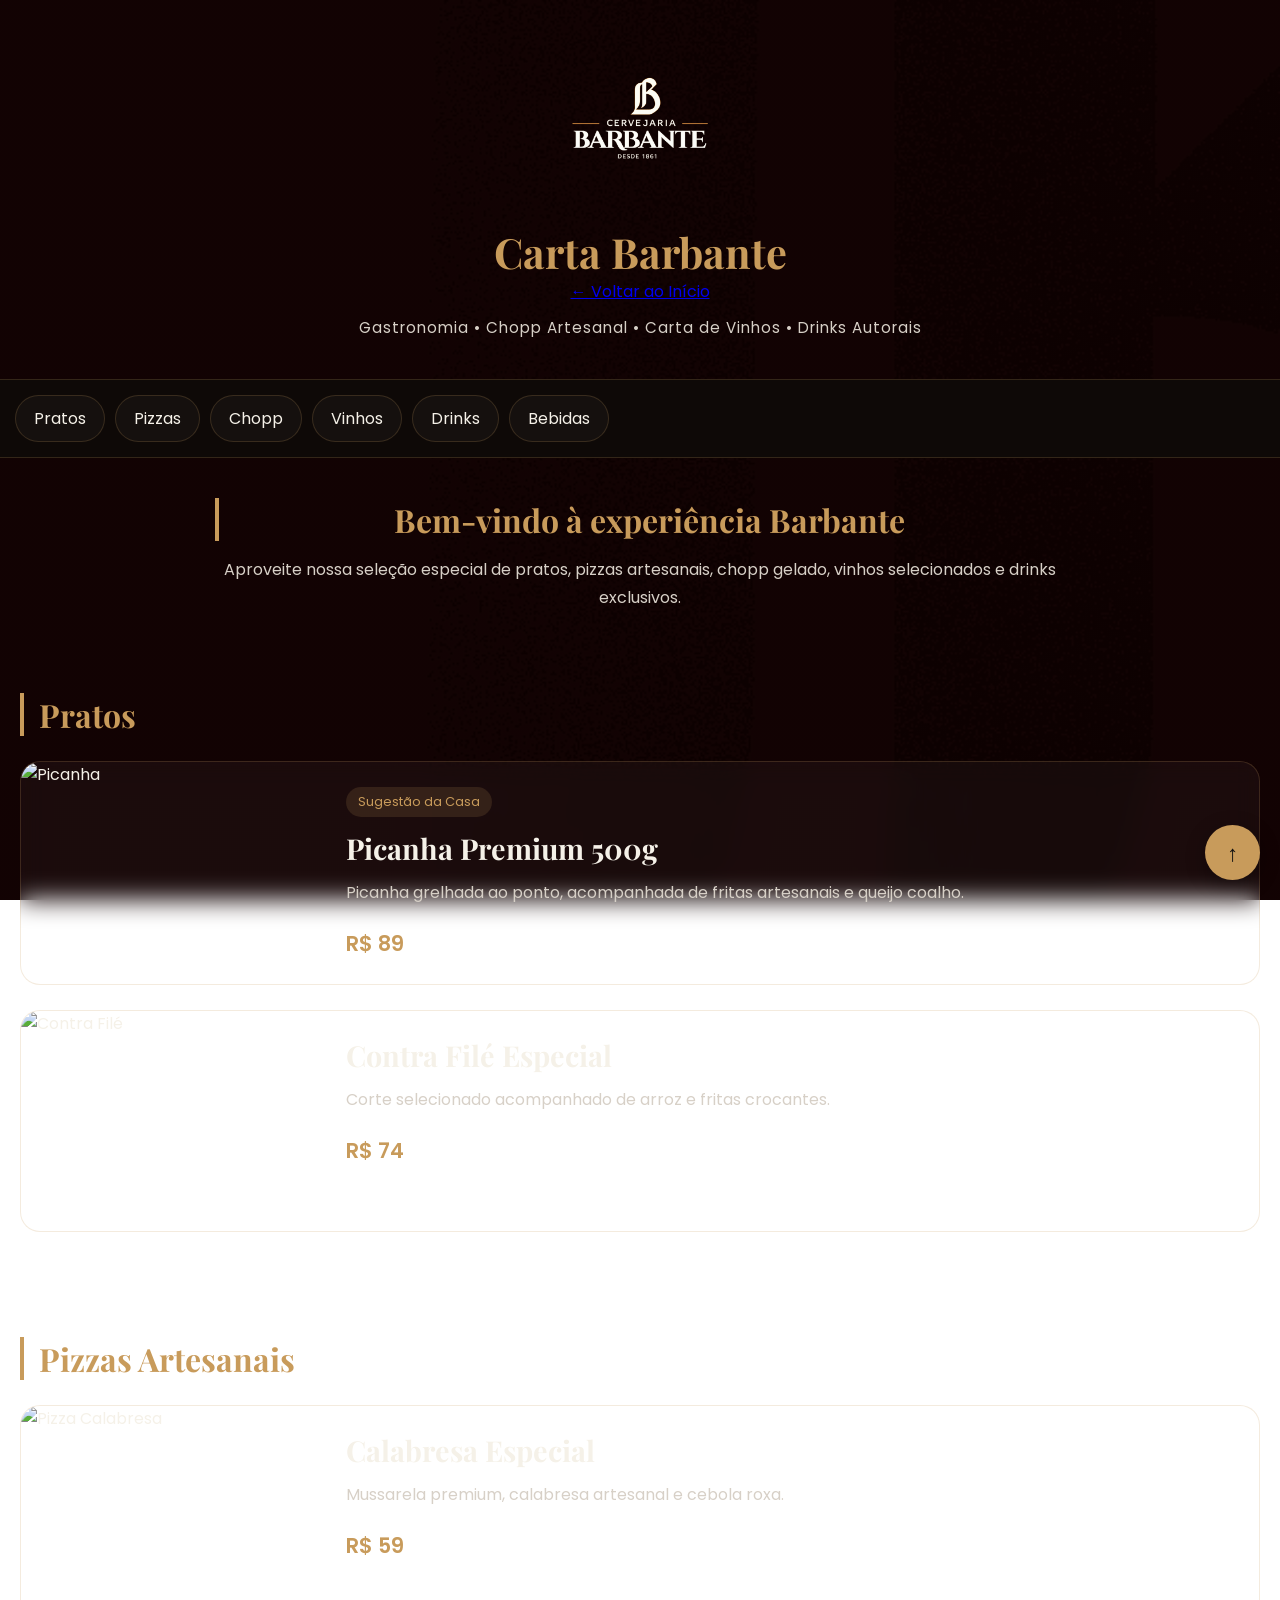
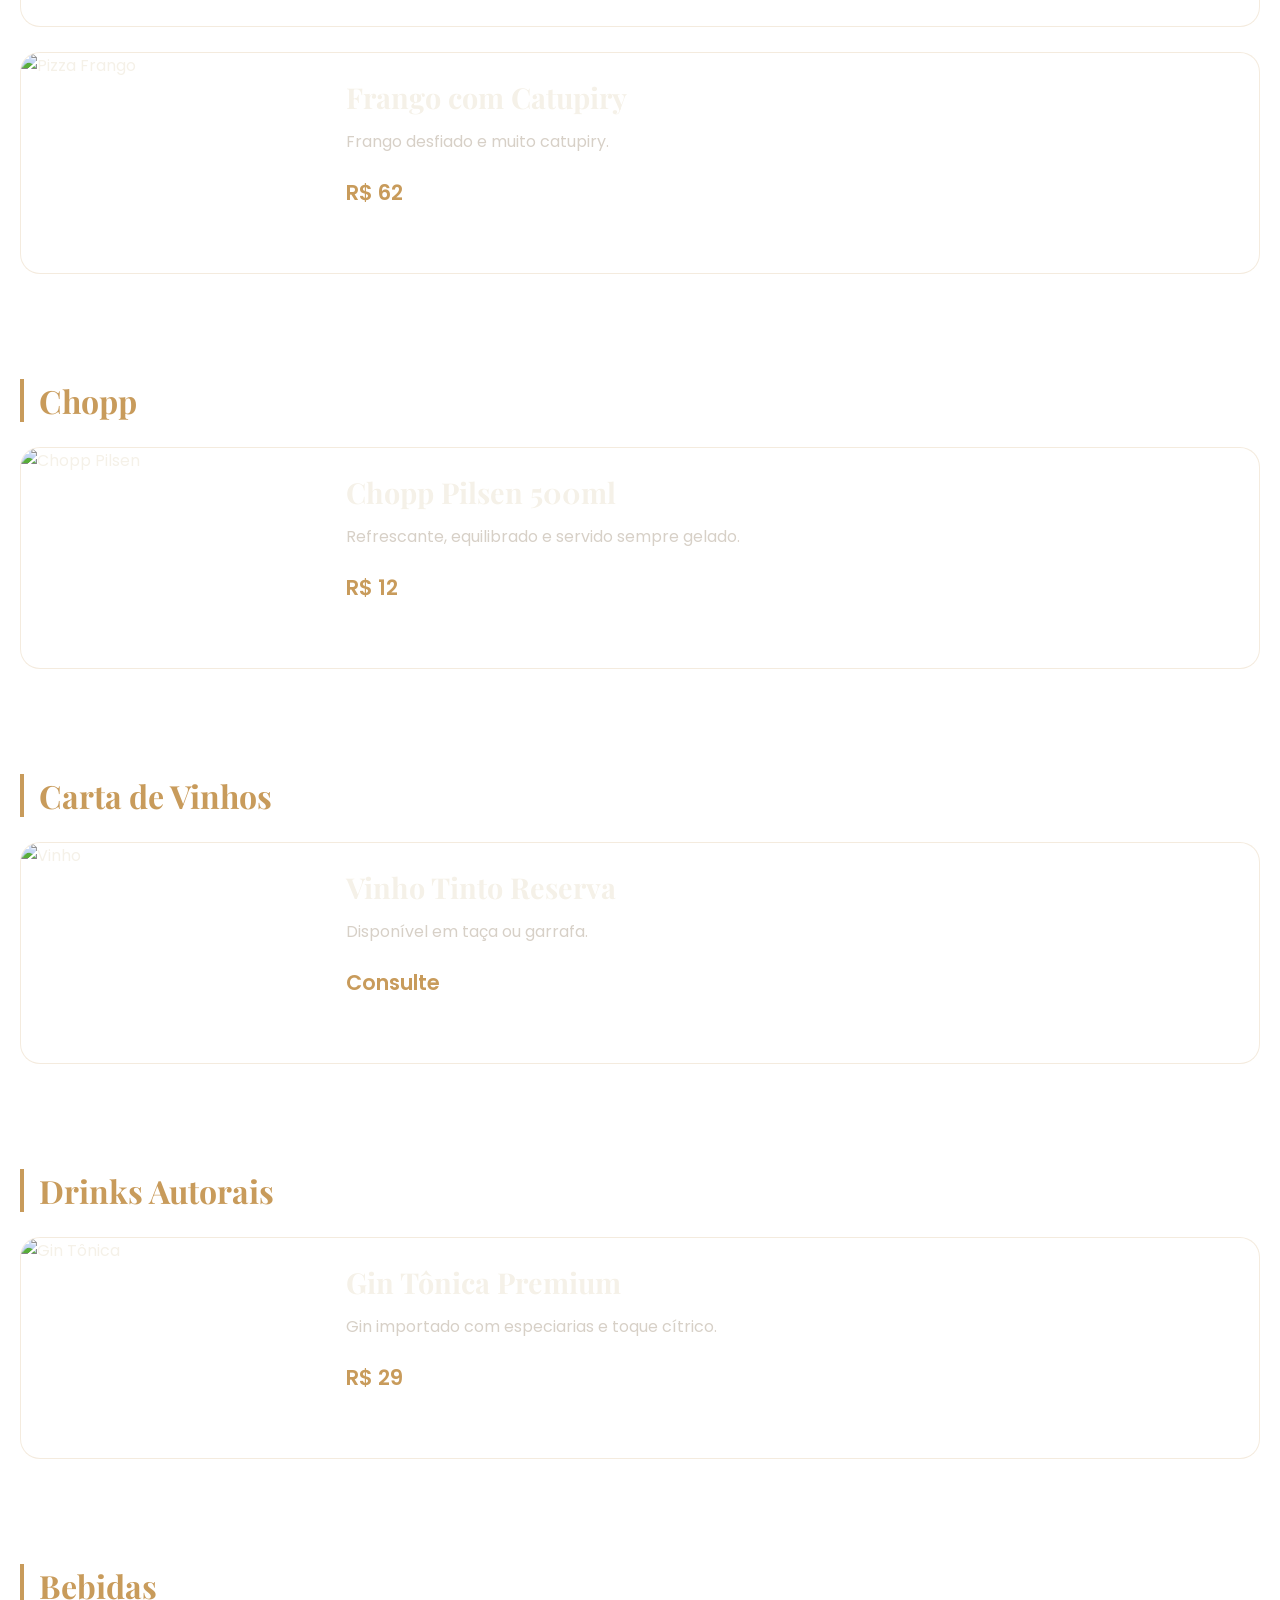
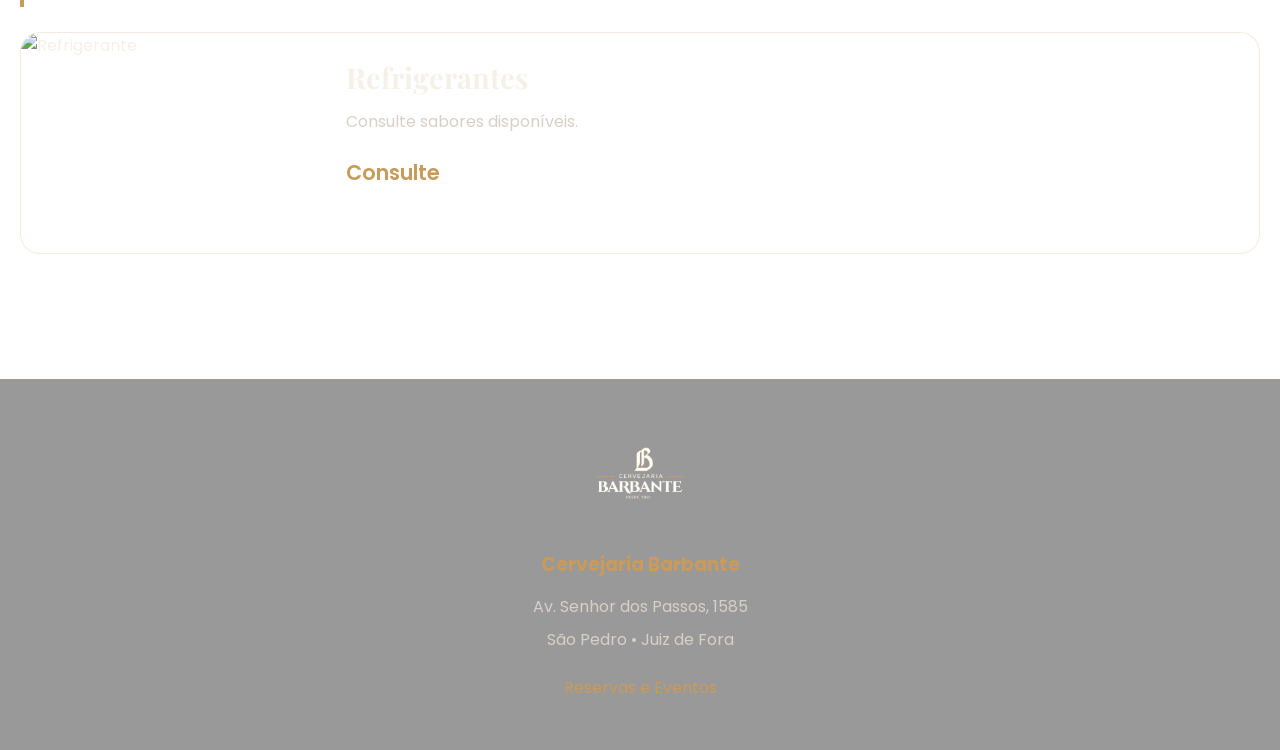
==== cardapio.html @ 368fc0c8 "muitas adiçoes - adição de cardapio , cards template , areas de seções de produtos" ====
<!DOCTYPE html>
<html lang="pt-BR">
<head>

    <meta charset="UTF-8">
    <meta name="viewport" content="width=device-width, initial-scale=1.0">

    <title>Carta Barbante</title>

    <link rel="icon" href="imagens/iconeBarbante.png">

    <link rel="preconnect" href="https://fonts.googleapis.com">
    <link rel="preconnect" href="https://fonts.gstatic.com" crossorigin>

    <link href="https://fonts.googleapis.com/css2?family=Playfair+Display:wght@500;600;700&family=Poppins:wght@300;400;500;600&display=swap" rel="stylesheet">

    <link rel="stylesheet" href="stylecardapio.css">

</head>

<body>

    <header class="hero">

        <img src="imagens/logo-branca-barbante.png" alt="Cervejaria Barbante" class="logo-principal">

        <h1>Carta Barbante</h1>
        <a href="index.html" class="btn-voltar">
          ← Voltar ao Início
        </a>

        <p class="subtitulo">
            Gastronomia • Chopp Artesanal • Carta de Vinhos • Drinks Autorais
        </p>

    </header>

    <nav class="menu-categorias">

        <a href="#pratos">Pratos</a>
        <a href="#pizzas">Pizzas</a>
        <a href="#chopp">Chopp</a>
        <a href="#vinhos">Vinhos</a>
        <a href="#drinks">Drinks</a>
        <a href="#bebidas">Bebidas</a>

    </nav>

    <section class="intro">

        <h2>Bem-vindo à experiência Barbante</h2>

        <p>
            Aproveite nossa seleção especial de pratos, pizzas artesanais,
            chopp gelado, vinhos selecionados e drinks exclusivos.
        </p>

    </section>

    <!-- PRATOS -->

    <section id="pratos">

        <h2>Pratos</h2>

        <div class="produto-card">

            <img src="imagens/picanha.jpg" alt="Picanha">

            <div class="produto-info">

                <span class="categoria">
                    Sugestão da Casa
                </span>

                <h3>Picanha Premium 500g</h3>

                <p>
                    Picanha grelhada ao ponto,
                    acompanhada de fritas artesanais
                    e queijo coalho.
                </p>

                <div class="produto-footer">

                    <span class="preco">
                        R$ 89
                    </span>

                </div>

            </div>

        </div>

        <div class="produto-card">

            <img src="imagens/contra-file.jpg" alt="Contra Filé">

            <div class="produto-info">

                <h3>Contra Filé Especial</h3>

                <p>
                    Corte selecionado acompanhado
                    de arroz e fritas crocantes.
                </p>

                <div class="produto-footer">

                    <span class="preco">
                        R$ 74
                    </span>

                </div>

            </div>

        </div>

    </section>

    <!-- PIZZAS -->

    <section id="pizzas">

        <h2>Pizzas Artesanais</h2>

        <div class="produto-card">

            <img src="imagens/pizza-calabresa.jpg" alt="Pizza Calabresa">

            <div class="produto-info">

                <h3>Calabresa Especial</h3>

                <p>
                    Mussarela premium,
                    calabresa artesanal e cebola roxa.
                </p>

                <div class="produto-footer">

                    <span class="preco">
                        R$ 59
                    </span>

                </div>

            </div>

        </div>

        <div class="produto-card">

            <img src="imagens/pizza-frango.jpg" alt="Pizza Frango">

            <div class="produto-info">

                <h3>Frango com Catupiry</h3>

                <p>
                    Frango desfiado e muito catupiry.
                </p>

                <div class="produto-footer">

                    <span class="preco">
                        R$ 62
                    </span>

                </div>

            </div>

        </div>

    </section>

    <!-- CHOPP -->

    <section id="chopp">

        <h2>Chopp</h2>

        <div class="produto-card">

            <img src="imagens/chope-pilsen.jpg" alt="Chopp Pilsen">

            <div class="produto-info">

                <h3>Chopp Pilsen 500ml</h3>

                <p>
                    Refrescante, equilibrado e servido sempre gelado.
                </p>

                <div class="produto-footer">

                    <span class="preco">
                        R$ 12
                    </span>

                </div>

            </div>

        </div>

    </section>

    <!-- VINHOS -->

    <section id="vinhos">

        <h2>Carta de Vinhos</h2>

        <div class="produto-card">

            <img src="imagens/vinho-tinto.jpg" alt="Vinho">

            <div class="produto-info">

                <h3>Vinho Tinto Reserva</h3>

                <p>
                    Disponível em taça ou garrafa.
                </p>

                <div class="produto-footer">

                    <span class="preco">
                        Consulte
                    </span>

                </div>

            </div>

        </div>

    </section>

    <!-- DRINKS -->

    <section id="drinks">

        <h2>Drinks Autorais</h2>

        <div class="produto-card">

            <img src="imagens/gin.jpg" alt="Gin Tônica">

            <div class="produto-info">

                <h3>Gin Tônica Premium</h3>

                <p>
                    Gin importado com especiarias e toque cítrico.
                </p>

                <div class="produto-footer">

                    <span class="preco">
                        R$ 29
                    </span>

                </div>

            </div>

        </div>

    </section>

    <!-- BEBIDAS -->

    <section id="bebidas">

        <h2>Bebidas</h2>

        <div class="produto-card">

            <img src="imagens/refrigerante.jpg" alt="Refrigerante">

            <div class="produto-info">

                <h3>Refrigerantes</h3>

                <p>
                    Consulte sabores disponíveis.
                </p>

                <div class="produto-footer">

                    <span class="preco">
                        Consulte
                    </span>

                </div>

            </div>

        </div>

    </section>

    <footer>

        <img src="imagens/logo-branca-barbante.png" alt="Barbante" class="footer-logo">

        <h3>Cervejaria Barbante</h3>

        <p>
            Av. Senhor dos Passos, 1585
        </p>

        <p>
            São Pedro • Juiz de Fora
        </p>

        <a href="https://wa.me/5532988763099">
            Reservas e Eventos
        </a>

    </footer>

    <a href="#" class="voltar-topo">
        ↑
    </a>

</body>
</html>
---- stylecardapio.css ----
/* =========================
   RESET
========================= */

*{
    margin:0;
    padding:0;
    box-sizing:border-box;
}

html{
    scroll-behavior:smooth;
}

:root{

    --fundo:#15110d;
    --fundo-card:#241a14;
    --dourado:#c89b5b;
    --dourado-hover:#e2b879;
    --texto:#f5f1e8;
    --texto-secundario:#d7d0c7;
    --borda:rgba(200,155,91,.2);

}

/* =========================
   BODY
========================= */

body{

    font-family:'Poppins',sans-serif;

    color:var(--texto);

    background:
    linear-gradient(
        rgba(0,0,0,.82),
        rgba(0,0,0,.82)
    ),
    url("imagens/background-barbante.png");

    background-size:cover;
    background-position:center;
    background-attachment:fixed;

    min-height:100vh;
}

/* =========================
   HERO
========================= */

.hero{

    text-align:center;

    padding:50px 20px 40px;

    animation:fadeIn 1s ease;
}

.logo-principal{

    width:220px;
    max-width:80%;

    transition:.4s;
}

.logo-principal:hover{

    transform:scale(1.03);
}

.hero h1{

    margin-top:20px;

    font-family:'Playfair Display',serif;

    font-size:2.6rem;

    color:var(--dourado);
}

.subtitulo{

    margin-top:12px;

    color:var(--texto-secundario);

    font-size:.95rem;

    letter-spacing:1px;
}

/* =========================
   MENU CATEGORIAS
========================= */

.menu-categorias{

    position:sticky;
    top:0;

    z-index:999;

    display:flex;
    gap:10px;

    overflow-x:auto;

    padding:15px;

    backdrop-filter:blur(12px);

    background:rgba(15,10,8,.95);

    border-top:1px solid var(--borda);
    border-bottom:1px solid var(--borda);
}

.menu-categorias::-webkit-scrollbar{
    display:none;
}

.menu-categorias{

    scrollbar-width:none;
}

.menu-categorias a{

    text-decoration:none;

    color:var(--texto);

    white-space:nowrap;

    padding:10px 18px;

    border-radius:50px;

    border:1px solid var(--borda);

    background:rgba(255,255,255,.03);

    transition:.3s;
}

.menu-categorias a:hover{

    background:var(--dourado);

    color:#111;

    transform:translateY(-2px);
}

/* =========================
   INTRO
========================= */

.intro{

    text-align:center;

    max-width:900px;

    margin:auto;

    padding:40px 25px;
}

.intro h2{

    font-family:'Playfair Display',serif;

    color:var(--dourado);

    margin-bottom:15px;
}

.intro p{

    color:var(--texto-secundario);

    line-height:1.8;
}

/* =========================
   SEÇÕES
========================= */

section{

    padding:40px 20px;

    scroll-margin-top:100px;
}

section h2{

    font-family:'Playfair Display',serif;

    color:var(--dourado);

    margin-bottom:25px;

    font-size:2rem;

    border-left:4px solid var(--dourado);

    padding-left:15px;
}

/* =========================
   CARD PRODUTO
========================= */

.produto-card{

    display:flex;

    gap:20px;

    margin-bottom:25px;

    overflow:hidden;

    border-radius:20px;

    background:rgba(255,255,255,.04);

    backdrop-filter:blur(12px);

    border:1px solid var(--borda);

    transition:.35s;
}

.produto-card:hover{

    transform:translateY(-5px);

    box-shadow:
    0 15px 40px rgba(0,0,0,.35);
}

.produto-card img{

    width:280px;

    min-width:280px;

    height:220px;

    object-fit:cover;

    transition:.5s;
}

.produto-card:hover img{

    transform:scale(1.05);
}

.produto-info{

    flex:1;

    padding:25px;
}

.categoria{

    display:inline-block;

    margin-bottom:12px;

    padding:6px 12px;

    border-radius:30px;

    background:rgba(200,155,91,.15);

    color:var(--dourado);

    font-size:.8rem;
}

.produto-info h3{

    font-family:'Playfair Display',serif;

    font-size:1.8rem;

    color:var(--texto);

    margin-bottom:12px;
}

.produto-info p{

    color:var(--texto-secundario);

    line-height:1.8;
}

.produto-footer{

    margin-top:20px;

    display:flex;

    justify-content:space-between;

    align-items:center;
}

.preco{

    color:var(--dourado);

    font-size:1.3rem;

    font-weight:600;
}

/* =========================
   FOOTER
========================= */

footer{

    text-align:center;

    margin-top:60px;

    padding:50px 20px;

    border-top:1px solid var(--borda);

    background:rgba(0,0,0,.4);
}

.footer-logo{

    width:140px;

    margin-bottom:20px;
}

footer h3{

    color:var(--dourado);

    margin-bottom:15px;
}

footer p{

    margin-bottom:8px;

    color:var(--texto-secundario);
}

footer a{

    display:inline-block;

    margin-top:15px;

    color:var(--dourado);

    text-decoration:none;

    transition:.3s;
}

footer a:hover{

    color:var(--dourado-hover);
}

/* =========================
   VOLTAR TOPO
========================= */

.voltar-topo{

    position:fixed;

    right:20px;
    bottom:20px;

    width:55px;
    height:55px;

    border-radius:50%;

    text-decoration:none;

    display:flex;
    justify-content:center;
    align-items:center;

    font-size:1.4rem;

    background:var(--dourado);

    color:#111;

    box-shadow:
    0 5px 20px rgba(0,0,0,.3);

    transition:.3s;

    z-index:999;
}

.voltar-topo:hover{

    transform:translateY(-5px);

    background:var(--dourado-hover);
}

/* =========================
   RESPONSIVO
========================= */

@media(max-width:900px){

    .produto-card{

        flex-direction:column;
    }

    .produto-card img{

        width:100%;
        min-width:100%;
        height:260px;
    }

    .produto-info{

        padding:20px;
    }

    .produto-info h3{

        font-size:1.5rem;
    }
}

@media(max-width:600px){

    .hero h1{

        font-size:2rem;
    }

    .subtitulo{

        font-size:.85rem;
    }

    section h2{

        font-size:1.6rem;
    }

    .produto-card img{

        height:220px;
    }

    .preco{

        font-size:1.1rem;
    }

    .voltar-topo{

        width:50px;
        height:50px;
    }
}

/* =========================
   ANIMAÇÕES
========================= */

@keyframes fadeIn{

    from{

        opacity:0;
        transform:translateY(20px);
    }

    to{

        opacity:1;
        transform:translateY(0);
    }
}
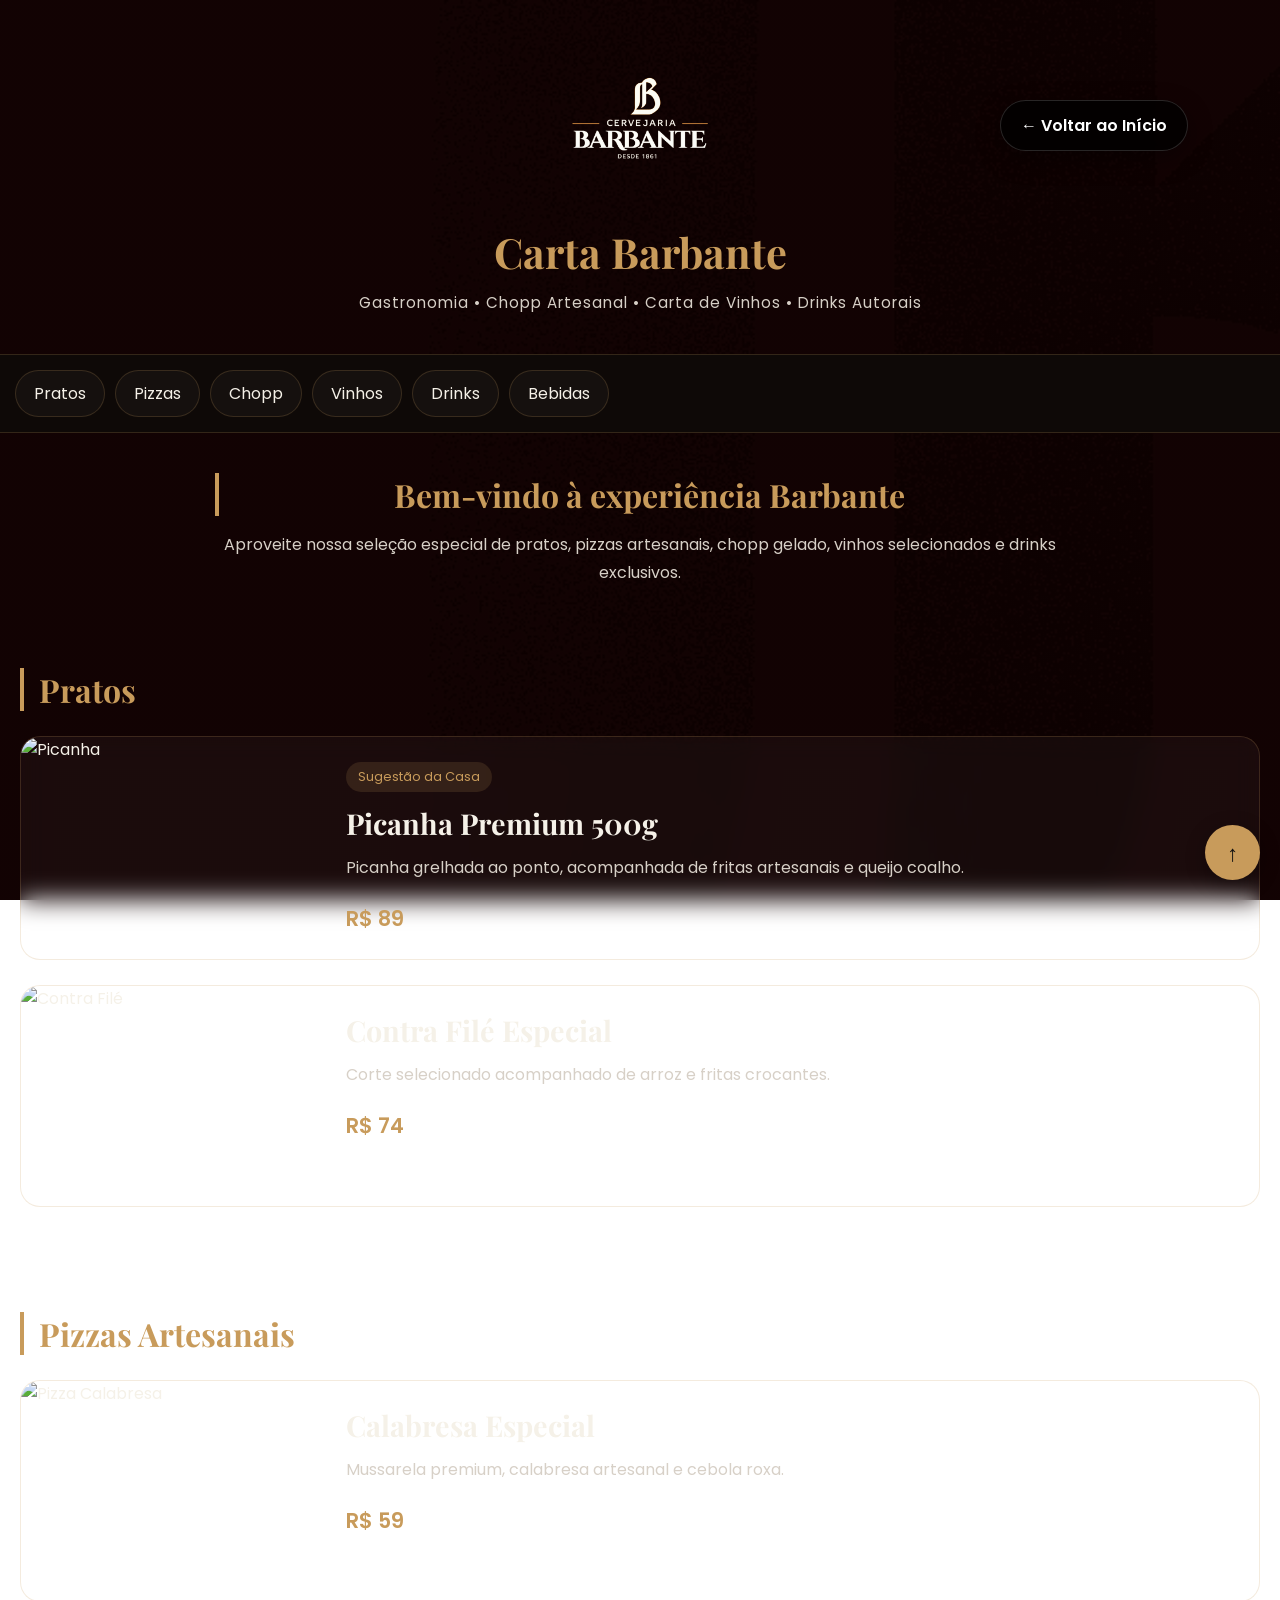
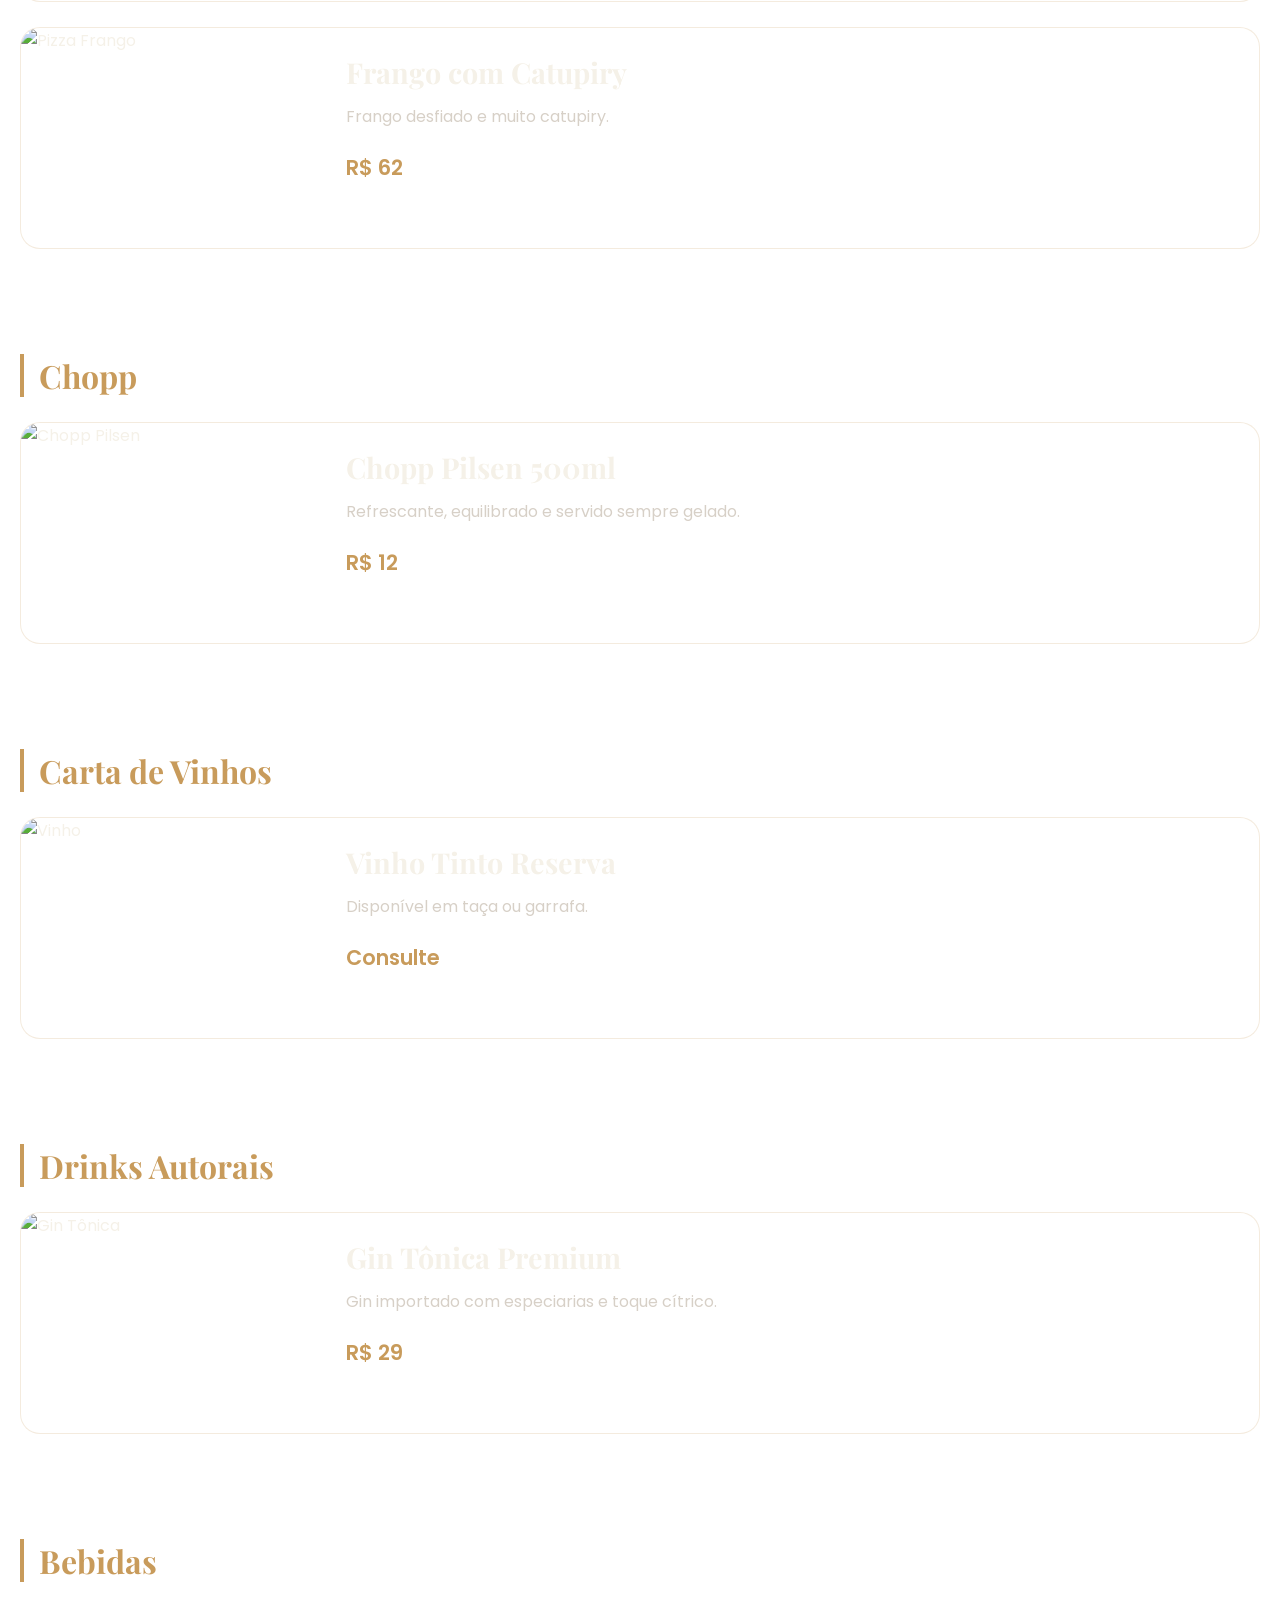
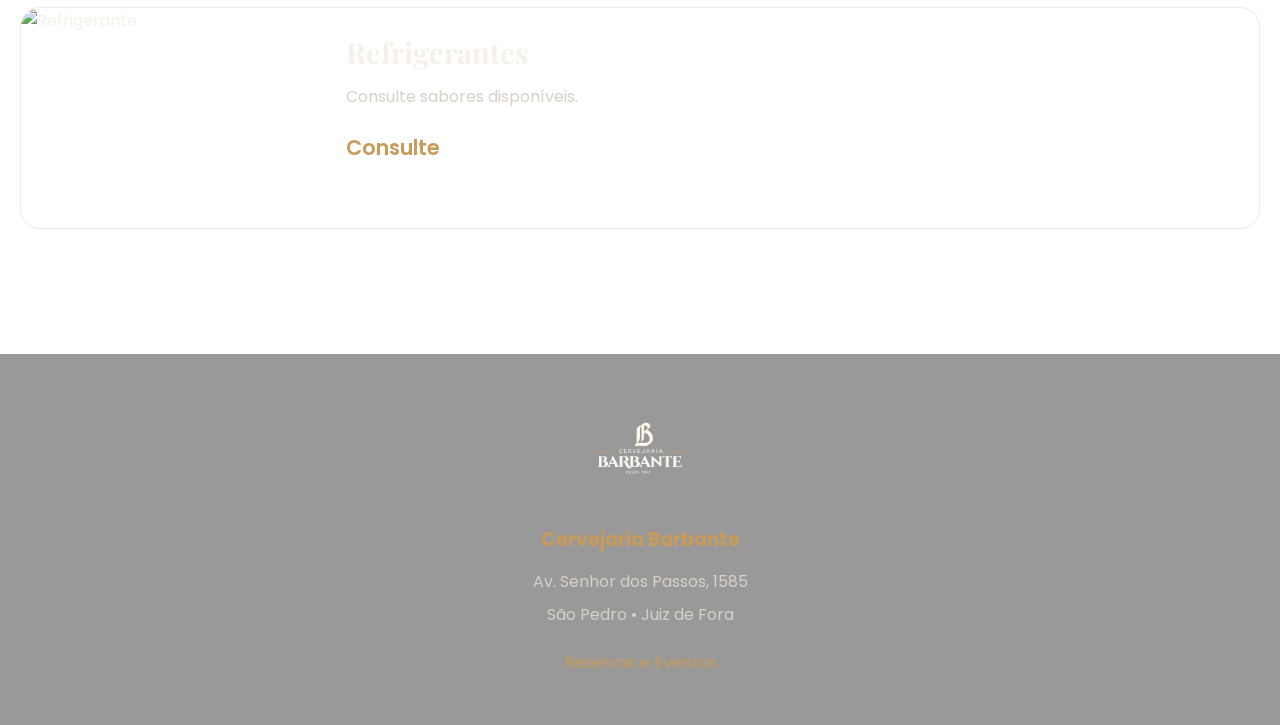
==== commit 51445187: "atualizaçoes" ====
--- a/cardapio.html
+++ b/cardapio.html
@@ -22,8 +22,8 @@
 
     <header class="hero">
 
-        <img src="imagens/logo-branca-barbante.png" alt="Cervejaria Barbante" class="logo-principal">
-
+      <a href="index.html">  <img src="imagens/logo-branca-barbante.png"  alt="Cervejaria Barbante" class="logo-principal">
+      </a>
         <h1>Carta Barbante</h1>
         <a href="index.html" class="btn-voltar">
           ← Voltar ao Início
--- a/stylecardapio.css
+++ b/stylecardapio.css
@@ -508,4 +508,54 @@
         opacity:1;
         transform:translateY(0);
     }
+}
+
+
+
+.btn-voltar{
+
+    position: fixed;
+
+    top: 100px;
+    left: 1000px;
+
+    z-index: 9999;
+
+    display: flex;
+    align-items: center;
+    justify-content: center;
+
+    padding: 12px 20px;
+
+    border-radius: 50px;
+
+    text-decoration: none;
+
+    font-family: 'Poppins', sans-serif;
+    font-weight: 600;
+
+    color: #ffffff;
+
+    background: rgba(0, 0, 0, 0.75);
+
+    backdrop-filter: blur(10px);
+
+    border: 1px solid rgba(255,255,255,0.15);
+
+    box-shadow:
+        0 8px 25px rgba(0,0,0,.35);
+
+    transition: all .3s ease;
+}
+
+.btn-voltar:hover{
+
+    background: #c89b5b;
+
+    color: #111;
+
+    transform: translateY(-3px);
+
+    box-shadow:
+        0 12px 30px rgba(200,155,91,.4);
 }
